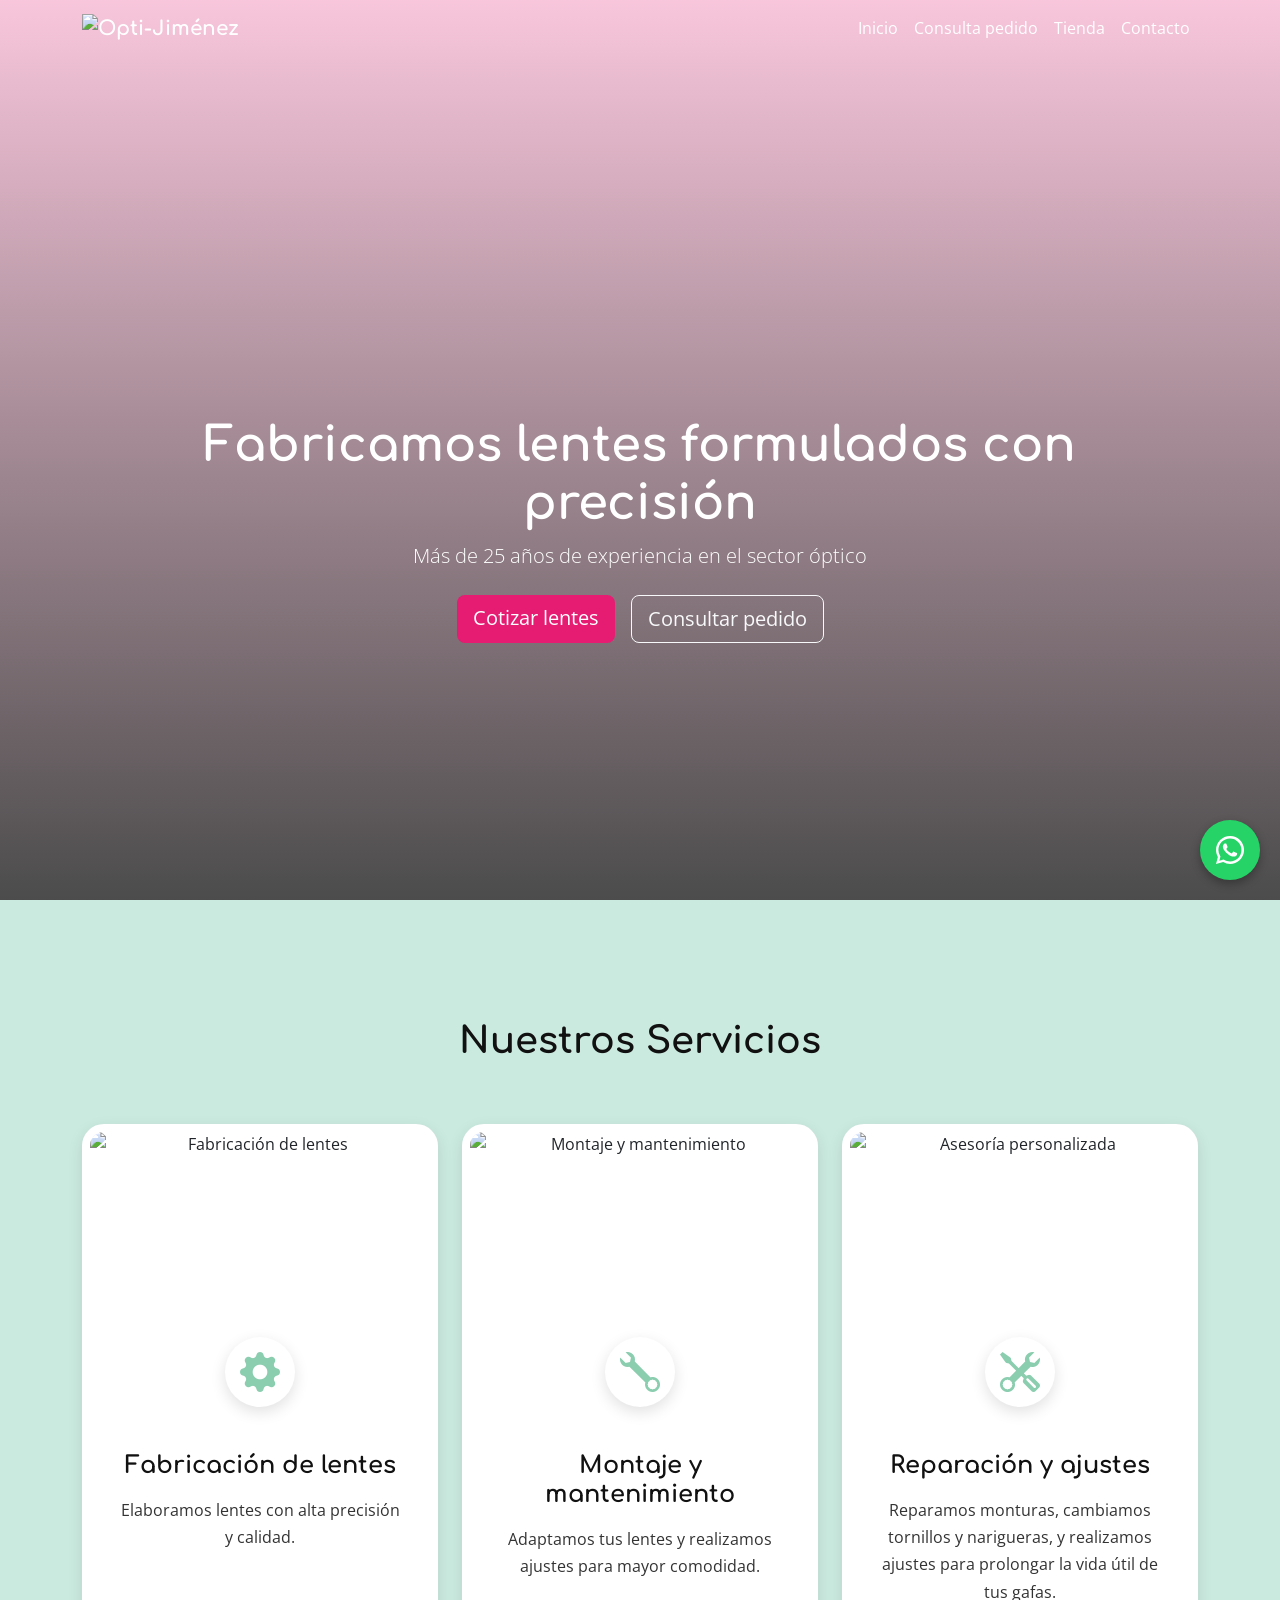
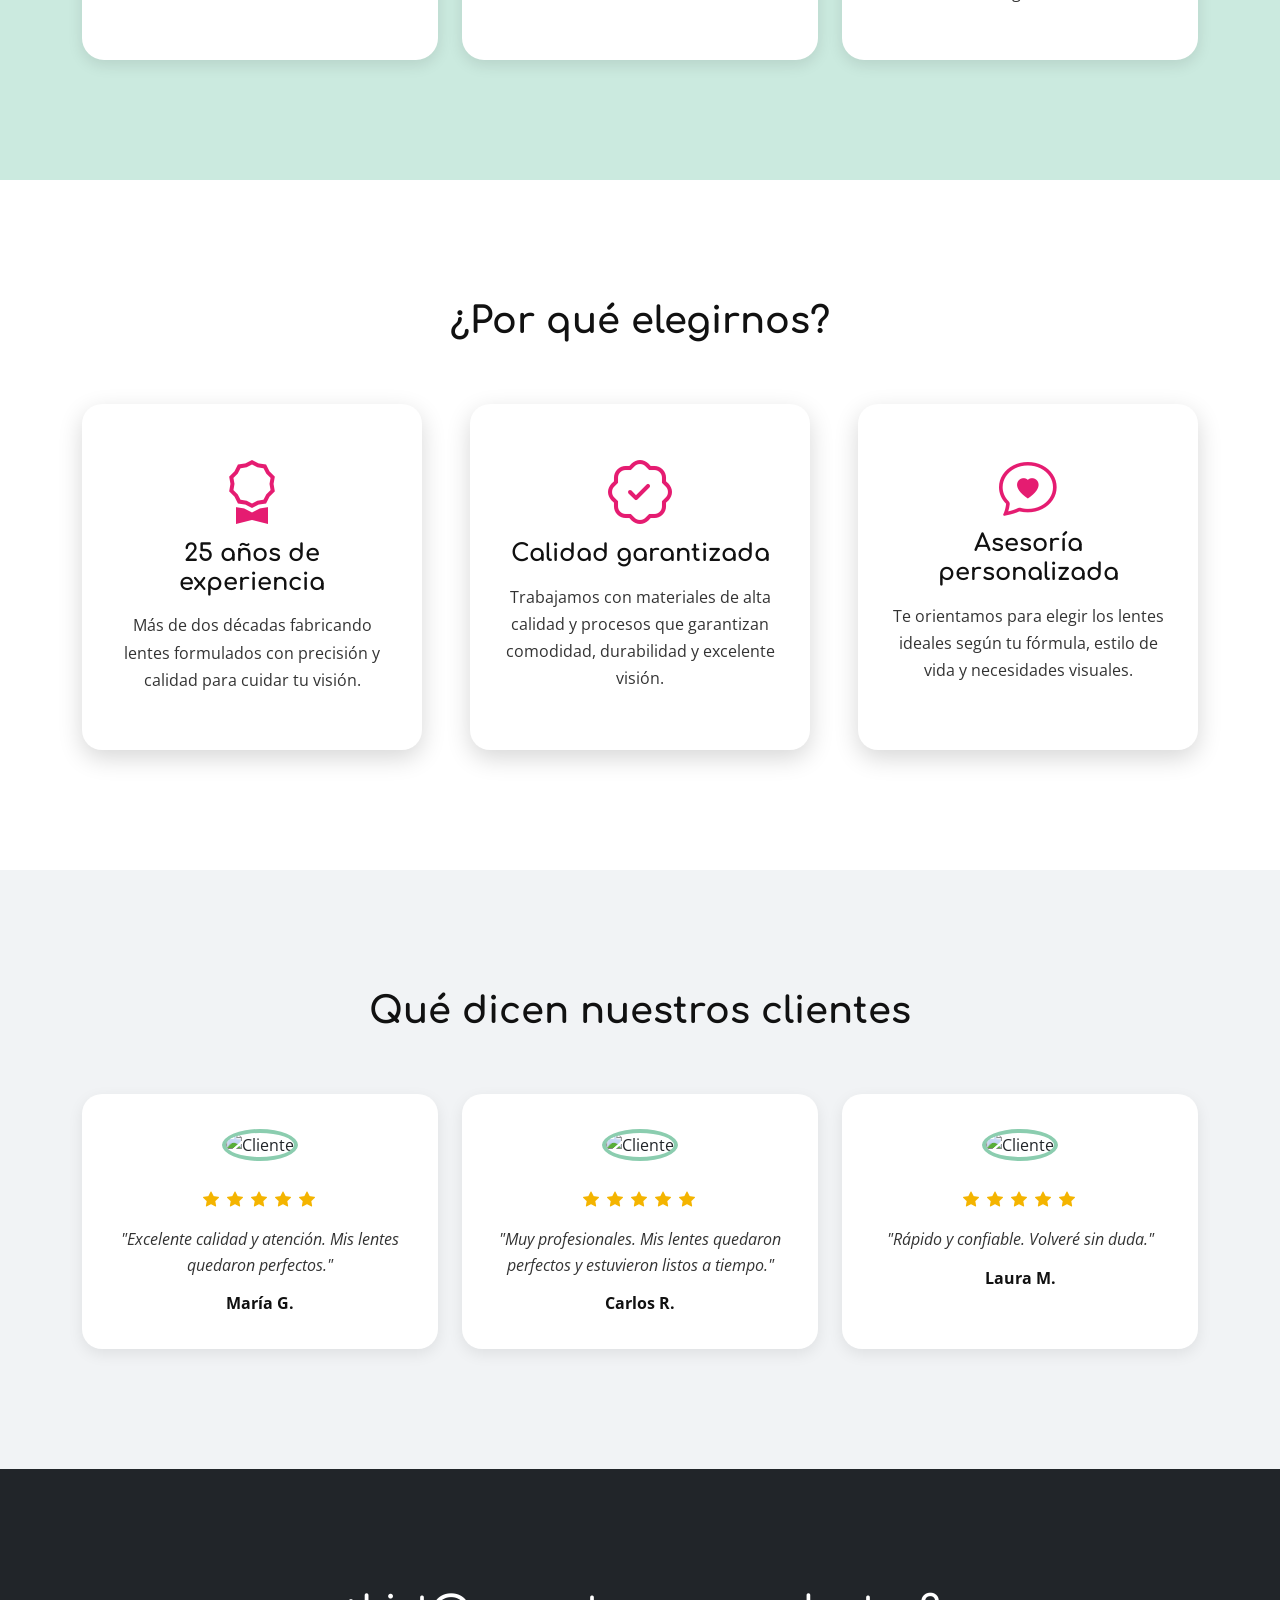
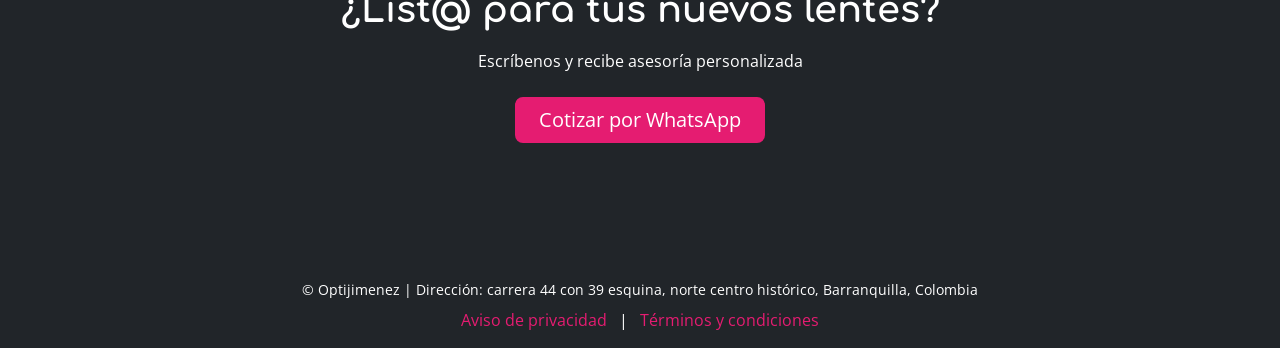
==== index.html @ 94d130b6 "Actualizar testimonios y estilos del sitio" ====
<!DOCTYPE html>
<html lang="es">
<head>
    <meta charset="UTF-8">
    <meta name="viewport" content="width=device-width, initial-scale=1.0">
    <title>Opti-Jimenez</title>

    <!-- FAVICON -->
    <link rel="icon" type="image/png" sizes="32x32" href="img/favicon.png">
    <link rel="icon" type="image/png" sizes="64x64" href="img/favicon.png">    

    <!-- BOOTSTRAP -->
    <link href="https://cdn.jsdelivr.net/npm/bootstrap@5.3.3/dist/css/bootstrap.min.css" rel="stylesheet">
    <!-- BOOTSTRAP ICONS-->
    <link rel="stylesheet" href="https://cdn.jsdelivr.net/npm/bootstrap-icons@1.11.3/font/bootstrap-icons.min.css">
    <!-- TIPOGRAFÍA -->
    <link href="https://fonts.googleapis.com/css2?family=Comfortaa:wght@400;600;700&family=Open+Sans:wght@300;400;600&display=swap" rel="stylesheet">

    <!-- CSS -->
    <link rel="stylesheet" href="./css/styles.css">
</head>
<body>

<!-- NAVBAR -->
<nav class="navbar navbar-expand-lg navbar-dark fixed-top navbar-custom">
    <div class="container">
        <a class="navbar-brand" href="index.html">
          <img src="img/logo.png" alt="Opti-Jiménez" class="logo-navbar">
        </a>

        <button class="navbar-toggler" type="button" data-bs-toggle="collapse" data-bs-target="#menu">
            <span class="navbar-toggler-icon"></span>
        </button>

        <div class="collapse navbar-collapse" id="menu">
            <ul class="navbar-nav ms-auto">
                <li class="nav-item"><a class="nav-link" href="index.html">Inicio</a></li>
                <li class="nav-item"><a class="nav-link" href="consulta.html">Consulta pedido</a></li>
                <li class="nav-item"><a class="nav-link" href="#">Tienda</a></li>
                <li class="nav-item"><a class="nav-link" href="#">Contacto</a></li>
            </ul>
        </div>
    </div>
</nav>


<!-- HERO -->
<header class="hero d-flex align-items-center text-center text-white">
    <div class="container contenido-hero">
        <h1 class="display-5 fw-bold">
            Fabricamos lentes formulados con precisión
        </h1>
        <p class="lead">
            Más de 25 años de experiencia en el sector óptico
        </p>
               
        <div class="d-flex justify-content-center gap-3 mt-4 flex-wrap">
            <a href="#" class="btn btn-primary btn-lg">Cotizar lentes</a>
            <a href="consulta.html" class="btn btn-outline-light btn-lg">Consultar pedido</a>
        </div>
    </div>
</header>

<!-- SERVICIOS -->
<section class="bg-soft section-lg">
  <div class="container text-center">

    <h2 class="section-title">Nuestros Servicios</h2>

    <div class="row g-4">

  <!-- SERVICIO 1 -->
  <div class="col-md-4">

    <div class="card servicio-card h-100">

      <img src="img/taller.png" class="card-img-top" alt="Fabricación de lentes">
      
      <div class="service-circle">
        <i class="bi bi-gear-fill"></i>
      </div>

      <div class="card-body">

        <h4>Fabricación de lentes</h4>

        <p>
          Elaboramos lentes con alta precisión y calidad.
        </p>

      </div>

    </div>

  </div>

  <!-- SERVICIO 2 -->
  <div class="col-md-4">

    <div class="card servicio-card h-100">

      <img src="img/montaje.png" class="card-img-top" alt="Montaje y mantenimiento">

      <div class="service-circle">
        <i class="bi bi-wrench icon-wrench"></i>
      </div>

      <div class="card-body">

        <h4>Montaje y mantenimiento</h4>

        <p>
          Adaptamos tus lentes y realizamos ajustes para mayor comodidad.
        </p>

      </div>

    </div>

  </div>

  <!-- SERVICIO 3 -->
  <div class="col-md-4">

    <div class="card servicio-card h-100">

      <img src="img/asesor.png" class="card-img-top" alt="Asesoría personalizada">

      <div class="service-circle">
        <i class="bi bi-tools icon-tools"></i>
      </div>

      <div class="card-body">

        <h4>Reparación y ajustes</h4>

        <p>
          Reparamos monturas, cambiamos tornillos y narigueras, y realizamos ajustes para prolongar la vida útil de tus gafas.
        </p>

      </div>

    </div>

  </div>

</div>

  </div>
</section>

<!-- ¿POR QUÉ ELEGIRNOS? -->
<section class="section-lg">
  <div class="container text-center">

    <h2 class="section-title">¿Por qué elegirnos?</h2>

    <div class="row g-5">

      <!-- EXPERIENCIA -->
      <div class="col-md-4">

        <div class="why-card">

          <i class="bi bi-award why-icon"></i>

          <h4>25 años de experiencia</h4>

          <p>
          Más de dos décadas fabricando lentes formulados con precisión y calidad para cuidar tu visión.
          </p>

        </div>

        
      </div>

      <!-- CALIDAD -->
      <div class="col-md-4">

        <div class="why-card">

         <i class="bi bi-patch-check why-icon"></i>

          <h4>Calidad garantizada</h4>

          <p>
            Trabajamos con materiales de alta calidad y procesos que garantizan comodidad, durabilidad y excelente visión.
          </p>

        </div>

      </div>

      <!-- ASESORIA PERSONALIZADA -->
      <div class="col-md-4">

        <div class="why-card">

          <i class="bi bi-chat-heart why-icon chat-heart-icon"></i>

          <h4>Asesoría personalizada</h4>

          <p>
            Te orientamos para elegir los lentes ideales según tu fórmula, estilo de vida y necesidades visuales.
          </p>

        </div>  

      </div>    

    </div>

  </div>
</section>

<!-- TESTIMONIOS -->
<section class="bg-testimonials section-lg">
  <div class="container text-center">

    <h2 class="section-title">Qué dicen nuestros clientes</h2>

    <div class="row g-4">

      <!-- TESTIMONIO 1 -->
      <div class="col-md-4">

          <div class="testimonial-card h-100">

            <img src="img/clientem1.png" class="rounded-circle mb-3" width="80" height="80" alt="Cliente">
            <div class="testimonial-stars mb-3">
                <i class="bi bi-star-fill"></i>
                <i class="bi bi-star-fill"></i>
                <i class="bi bi-star-fill"></i>
                <i class="bi bi-star-fill"></i>
                <i class="bi bi-star-fill"></i>
            </div>

            <p>"Excelente calidad y atención. Mis lentes quedaron perfectos."</p>

            <h6 class="mt-3 mb-0">María G.</h6>

          </div>  

      </div>

      <!-- TESTIMONIO 2 -->
      <div class="col-md-4">
        <div class="testimonial-card h-100">

          <img src="img/clienteh2.png" class="rounded-circle mb-3" width="80" height="80" alt="Cliente">
          <div class="testimonial-stars mb-3">
              <i class="bi bi-star-fill"></i>
              <i class="bi bi-star-fill"></i>
              <i class="bi bi-star-fill"></i>
              <i class="bi bi-star-fill"></i>
              <i class="bi bi-star-fill"></i>
          </div>

          <p>"Muy profesionales. Mis lentes quedaron perfectos y estuvieron listos a tiempo."</p>

          <h6 class="mt-3 mb-0">Carlos R.</h6>

        </div>
      </div>

    <!-- TESTIMONIO 3 -->
      <div class="col-md-4">
        <div class="testimonial-card h-100">

          <img src="img/clientem3.png" class="rounded-circle mb-3" width="80" height="80" alt="Cliente">
          <div class="testimonial-stars mb-3">
              <i class="bi bi-star-fill"></i>
              <i class="bi bi-star-fill"></i>
              <i class="bi bi-star-fill"></i>
              <i class="bi bi-star-fill"></i>
              <i class="bi bi-star-fill"></i>
          </div>

          <p>"Rápido y confiable. Volveré sin duda."</p>

          <h6 class="mt-3 mb-0">Laura M.</h6>

        </div>
      </div>

    </div>

  </div>
</section>

<!-- WHATSAPP -->
<a href="https://wa.me/573001234567" 
   class="whatsapp-float" 
   target="_blank">

   <svg xmlns="http://www.w3.org/2000/svg" 
        width="28" height="28" 
        fill="white" 
        viewBox="0 0 24 24">
     <path d="M20.52 3.48A11.8 11.8 0 0 0 12.03 0C5.39 0 .02 5.36.02 12c0 2.11.55 4.17 1.6 5.99L0 24l6.18-1.62A11.94 11.94 0 0 0 12.03 24c6.63 0 12-5.36 12-12 0-3.2-1.25-6.21-3.51-8.52zM12.03 21.8c-1.82 0-3.6-.49-5.15-1.41l-.37-.22-3.67.96.98-3.58-.24-.37a9.8 9.8 0 0 1-1.51-5.18c0-5.44 4.42-9.85 9.87-9.85 2.63 0 5.1 1.02 6.97 2.9a9.8 9.8 0 0 1 2.9 6.96c0 5.44-4.42 9.85-9.78 9.85zm5.4-7.38c-.3-.15-1.77-.87-2.04-.97-.27-.1-.47-.15-.67.15s-.77.97-.94 1.17c-.17.2-.35.22-.65.07-.3-.15-1.27-.47-2.42-1.5-.9-.8-1.5-1.78-1.68-2.08-.17-.3-.02-.46.13-.61.13-.13.3-.35.45-.52.15-.17.2-.3.3-.5.1-.2.05-.37-.02-.52-.07-.15-.67-1.62-.92-2.22-.24-.58-.49-.5-.67-.5h-.57c-.2 0-.52.07-.8.37s-1.05 1.02-1.05 2.48 1.08 2.87 1.23 3.07c.15.2 2.12 3.24 5.14 4.54.72.31 1.28.5 1.72.64.72.23 1.38.2 1.9.12.58-.09 1.77-.72 2.02-1.42.25-.7.25-1.3.17-1.42-.08-.12-.27-.2-.57-.35z"/>
   </svg>

</a>

<!-- CONTACTO -->
<section class="text-center bg-dark text-white section-lg">
  <div class="container">

    <h2 class="mb-3 contacto-title text-white">¿List@ para tus nuevos lentes?</h2>

    <p class="mb-4">
      Escríbenos y recibe asesoría personalizada
    </p>

    <a href="https://wa.me/573001234567" target="_blank" class="btn btn-primary btn-lg px-4">
      Cotizar por WhatsApp
    </a>

  </div>
</section>

<!-- FOOTER -->
<footer class="bg-dark text-center py-3">
  <div class="container">

    <p class="small footer-text mb-2">
      © Optijimenez | Dirección: carrera 44 con 39 esquina, norte centro histórico, Barranquilla, Colombia
    </p>

    <p class="mb-0">
      <a href="#" class="footer-link text-decoration-none">Aviso de privacidad</a>
      <span class="mx-2 footer-text">|</span>
      <a href="#" class="footer-link text-decoration-none">Términos y condiciones</a>
    </p>

  </div>
</footer>

<!-- BOOTSTRAP JS -->
<script src="https://cdn.jsdelivr.net/npm/bootstrap@5.3.3/dist/js/bootstrap.bundle.min.js"></script>

<!-- ENLACE JS -->
<script src="script.js"></script>
</body>
</html>
---- css/styles.css ----
/* COLORES DE MARCA */
:root {
  --color-negro: #000000;
  --color-blanco: #ffffff;
  --color-acento: #e51c71;

  --color-secundario: #8bcdaf;
  --color-secundario-soft: #cbeadf;

  --color-texto: #111111;
  --color-texto-secundario: #333333;
}

.btn-primary {
  background-color: var(--color-acento);
  border: none;
}

.btn-primary:hover {
  background-color: #c2185b;
}

/* TIPOGRAFÍA */
body {
  font-family: 'Open Sans', sans-serif;
}

h1, h2, h3, h4, .navbar-brand {
  font-family: 'Comfortaa', sans-serif;
  font-weight: 800;
}

/* TÍTULOS DE SECCIONES */
.section-title {
  font-size: 2.3rem;
  font-weight: 700;
  margin-bottom: 60px;

  color: var(--color-texto);
}

.contacto-title {
  font-size: 2.3rem;
  font-weight: 700;
  color: var(--color-blanco);
}

/* LOGO */
.logo-navbar {
  height: 55px;
  width: auto;
}

@media (max-width: 768px) {
  .logo-navbar {
    height: 35px;
  }
}

/* NAVBAR */ 
.navbar-custom {
  background: transparent;
  transition: 0.3s;
}

/* NAVBAR (CUANDO HACE SCROLL)*/ 
.navbar-custom.scrolled {
  background-color: var(--color-negro);
}

/* LINKS DEL SITIO */
a {
  color: var(--color-acento);
}

a:hover {
  color: var(--color-secundario);
}

/* LINKS DEL NAVBAR */
.navbar-dark .navbar-nav .nav-link {
  color: var(--color-blanco);
}

/* HOVER NAVBAR */
.navbar-dark .navbar-nav .nav-link:hover {
  color: var(--color-secundario);
}

/* ICONO HAMBURGUESA */
.navbar-toggler {
  padding: 4px 8px;
  border: 1px solid var(--color-blanco);
  border-radius: 8px;
  box-shadow: none;
  background-color: rgba(0,0,0,0.1);
}

/* HACE EL ICONO HAMBURGUÉS COMPLETAMENTE BLANCO */
.navbar-toggler-icon {
  width: 24px;
  height: 24px;

  background-size: 24px;
  background-image: url("data:image/svg+xml,%3csvg xmlns='http://www.w3.org/2000/svg' viewBox='0 0 30 30'%3e%3cpath stroke='rgba%28255,255,255,1%29' stroke-linecap='round' stroke-miterlimit='10' stroke-width='2' d='M4 7h22M4 15h22M4 23h22'/%3e%3c/svg%3e");
}

/* HERO */
.hero {
  min-height: 100vh;
  display: flex;
  align-items: center;

  background-image: 
    linear-gradient(rgba(229, 28, 113, 0.25), rgba(0, 0, 0, 0.7)),
    url("../img/Futura.png");

  background-size: cover;
  background-position: center;
  background-repeat: no-repeat;
}

.contenido-hero {
  transform: translateY(80px);
}

/* BOTÓN WHATSAPP */
.whatsapp-float {
  position: fixed;
  bottom: 20px;
  right: 20px;
  width: 60px;
  height: 60px;

  background-color: #25d366;
  border-radius: 50%;
  display: flex;
  align-items: center;
  justify-content: center;
  text-decoration: none;
  box-shadow: 0 4px 10px rgba(0,0,0,0.3);
  z-index: 9999;
}

/* ICONO WHATSAPP */
.whatsapp-float svg {
  width: 28px;
  height: 28px;
}

/* HOVER WHATSAPP */
.whatsapp-float:hover {
  transform: scale(1.1);
}

/* WHATSAPP MÓVIL (MUY IMPORTANTE) */
@media (max-width: 768px) {
  .whatsapp-float {
    bottom: 395px;
    right: 15px;
    width: 50px;
    height: 50px;
  }

  .whatsapp-float svg {
    width: 24px;
    height: 24px;
  }
}

/* TARJETAS SERVICIOS */
.servicio-card {
  background-color: var(--color-blanco);
  border: 8px solid rgba(255,255,255,1);
  border-radius: 22px;
  overflow: hidden;
  transition: 0.35s;
  box-shadow: 0 5px 15px rgba(0,0,0,.10);
}

/* HOVER TARJETAS */
.servicio-card:hover {
  transform: translateY(-8px);
  box-shadow: 0 10px 22px rgba(0,0,0,.12);
}

/* IMAGEN TARJETAS */
.servicio-card img {
  height: 240px;
  width: 100%;
  object-fit: cover;
  border-bottom: 8px solid var(--color-blanco);
}

/* CÍRCULO ICONO SERVICIOS */
.service-circle {
  width: 70px;
  height: 70px;
  background-color: var(--color-blanco);
  border-radius: 50%;
  display: flex;
  align-items: center;
  justify-content: center;
  margin: -35px auto 15px;
  position: relative;
  z-index: 2;
  box-shadow: 0 5px 15px rgba(0,0,0,0.12);
}

/* ICONOS DE SERVICIOS */
.service-circle i {
  font-size: 2.5rem;
  color: var(--color-secundario);
}

/* AJUSTE ICONO FABRICACIÓN */
.icon-gear {
  font-size: 2.6rem;
}

/* AJUSTE ICONO MONTAJE */
.icon-wrench {
  font-size: 2.3rem;
}

/* AJUSTE ICONO REPARACIÓN */
.icon-tools {
  font-size: 2.2rem;
}

/* CONTENIDO TARJETAS DE SERVICIO*/
.servicio-card .card-body {
  background-color: var(--color-blanco);
  padding: 30px 25px;
}

/* TÍTULOS TARJETAS */
.servicio-card h4 {
  color: var(--color-texto);
  margin-bottom: 16px;
  font-weight: 700;
}

/* TEXTO TARJETAS */
.servicio-card p {
  color: var(--color-texto-secundario);
  line-height: 1.7;
}

/* ¿POR QUÉ ELEGIRNOS? */

.why-icon {
    font-size: 4rem;
    color: var(--color-acento);
    margin-bottom: 25px;
}

.why-icon + h4 {
    font-weight: 700;
    margin-bottom: 15px;
    color: var(--color-texto);
}

.patch-check-icon {
    font-size: 3.7rem;
}

.why-icon + h4 + p {
    color: var(--color-texto-secundario);
    line-height: 1.7;
}

.chat-heart-icon{
    font-size:3.6rem;
}

/* TARJETAS ¿POR QUÉ ELEGIRNOS? */
.why-card {
    background-color: var(--color-blanco);
    border-radius: 20px;
    padding: 40px 30px;
    height: 100%;

    box-shadow: 0 8px 25px rgba(0,0,0,.16);
    transition: 0.3s;
}

.why-card:hover {
    transform: translateY(-6px);
    box-shadow: 0 14px 35px rgba(0,0,0,.22);
}

/* TESTIMONIOS */
.testimonial-card {
  background-color: var(--color-blanco);
  padding: 35px 25px;
  border-radius: 20px;
  box-shadow: 0 5px 15px rgba(0,0,0,0.08);
  transition: 0.3s;
}

.testimonial-card:hover {
  transform: translateY(-6px);
  box-shadow: 0 10px 25px rgba(0,0,0,0.12);
}

.testimonial-card img {
  object-fit: cover;
  border: 4px solid var(--color-secundario);
}

/* ESTRELLAS TESTIMONIOS */
.testimonial-stars {
  color: #f4b400;
  font-size: 1rem;
  letter-spacing: 2px;
  margin-top: 10px;
  margin-bottom: 20px;
}

.testimonial-card p {
  color: var(--color-texto-secundario);
  font-style: italic;
  line-height: 1.6;
}

.testimonial-card h6 {
  color: var(--color-texto);
  font-weight: 700;
}

/* ESTRUCTURA y FONDO DEL FOOTER */
footer {
  background-color: var(--color-negro);
}

/* SECCIÓN ALTERNATIVA (PARA VARIAR DISEÑO) */
.bg-soft {
    background-color: var(--color-secundario-soft);
}

/* FONDO TESTIMONIOS */
.bg-testimonials {
  background-color: #f1f3f5;
}

/* CONTENIDO, TEXTOS Y LINKS DEL FOOTER */
.footer-text {
  color: var(--color-blanco);
}

.footer-link {
  color: var(--color-acento);
  transition: 0.3s;
}

.footer-link:hover {
  color: var(--color-blanco);
}

/* ESPACIADO GENERAL DE LAS SECCIONES */
section {
  padding-top: 90px !important;
  padding-bottom: 90px !important;
}

.hero {
  padding-top: 0 !important;
  padding-bottom: 0 !important;
}

/* SECCIONES GRANDES */
.section-lg {
  padding-top: 120px !important;
  padding-bottom: 120px !important;
}
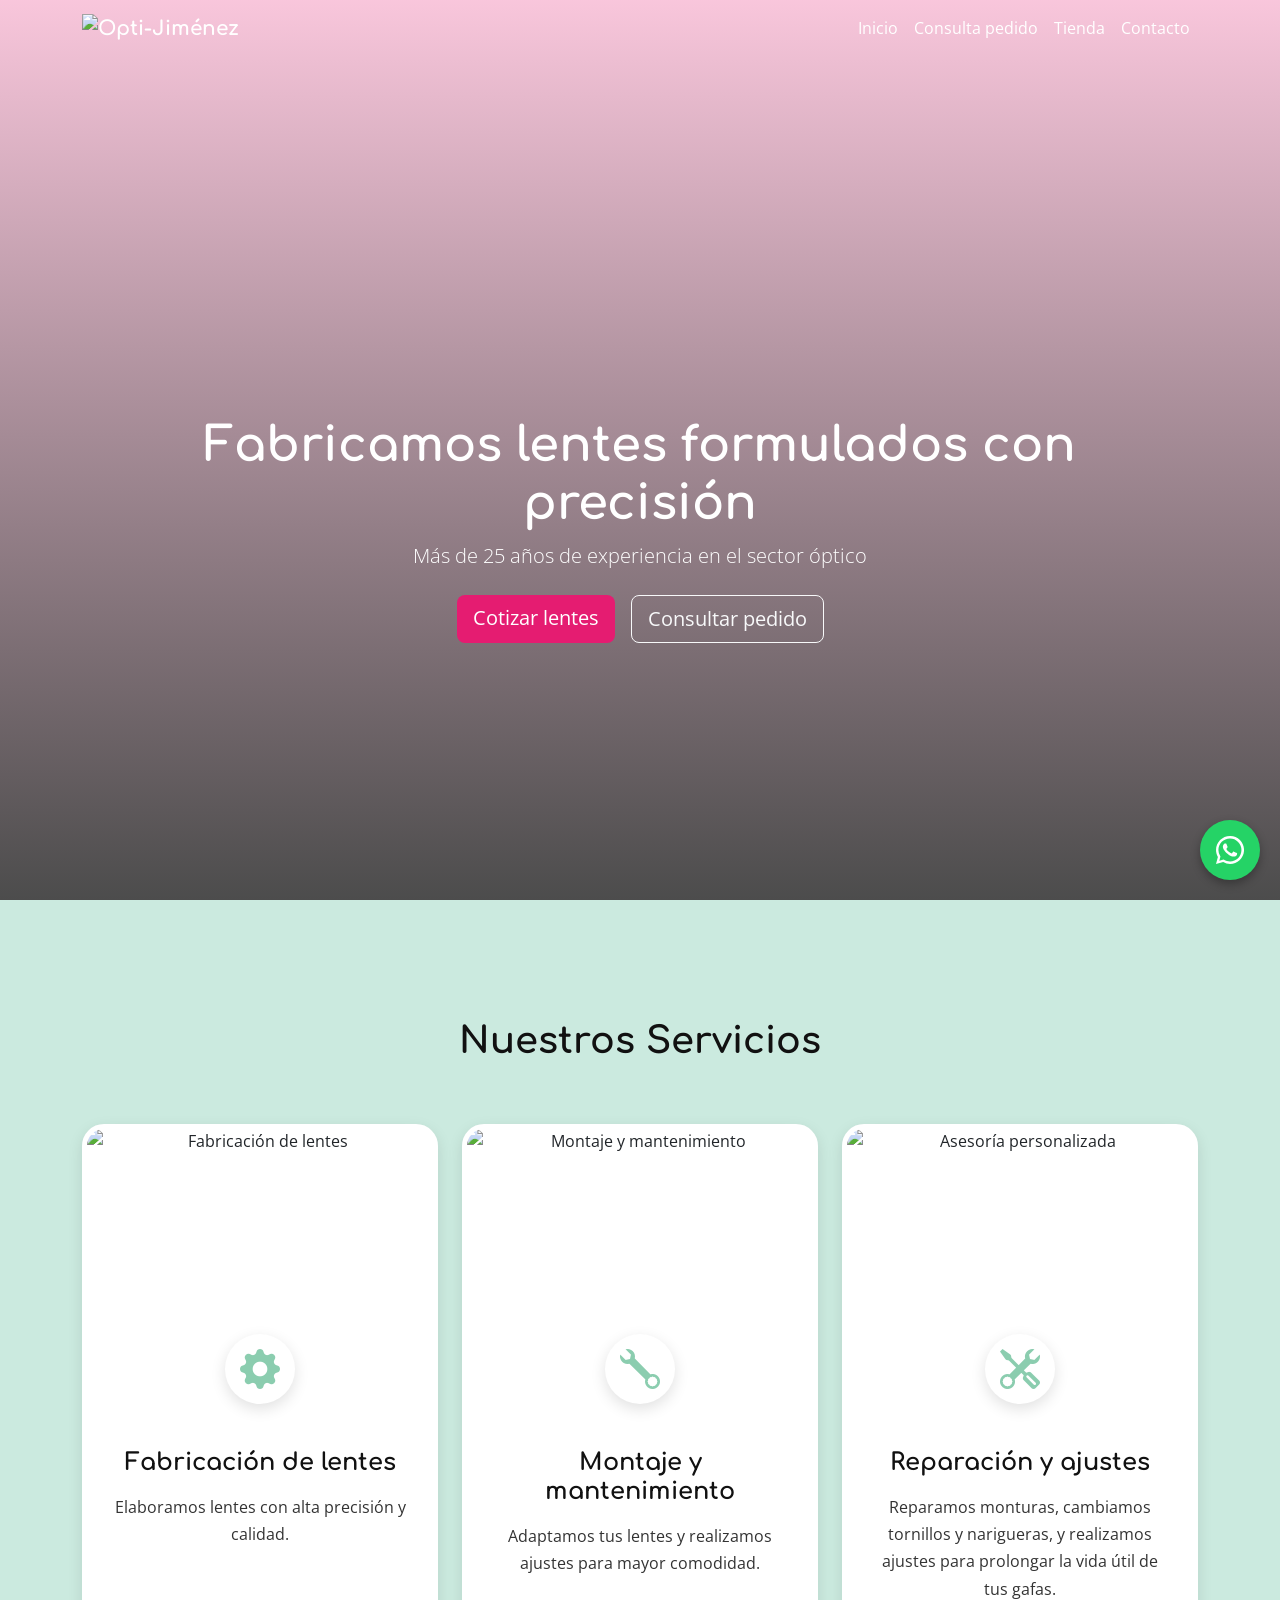
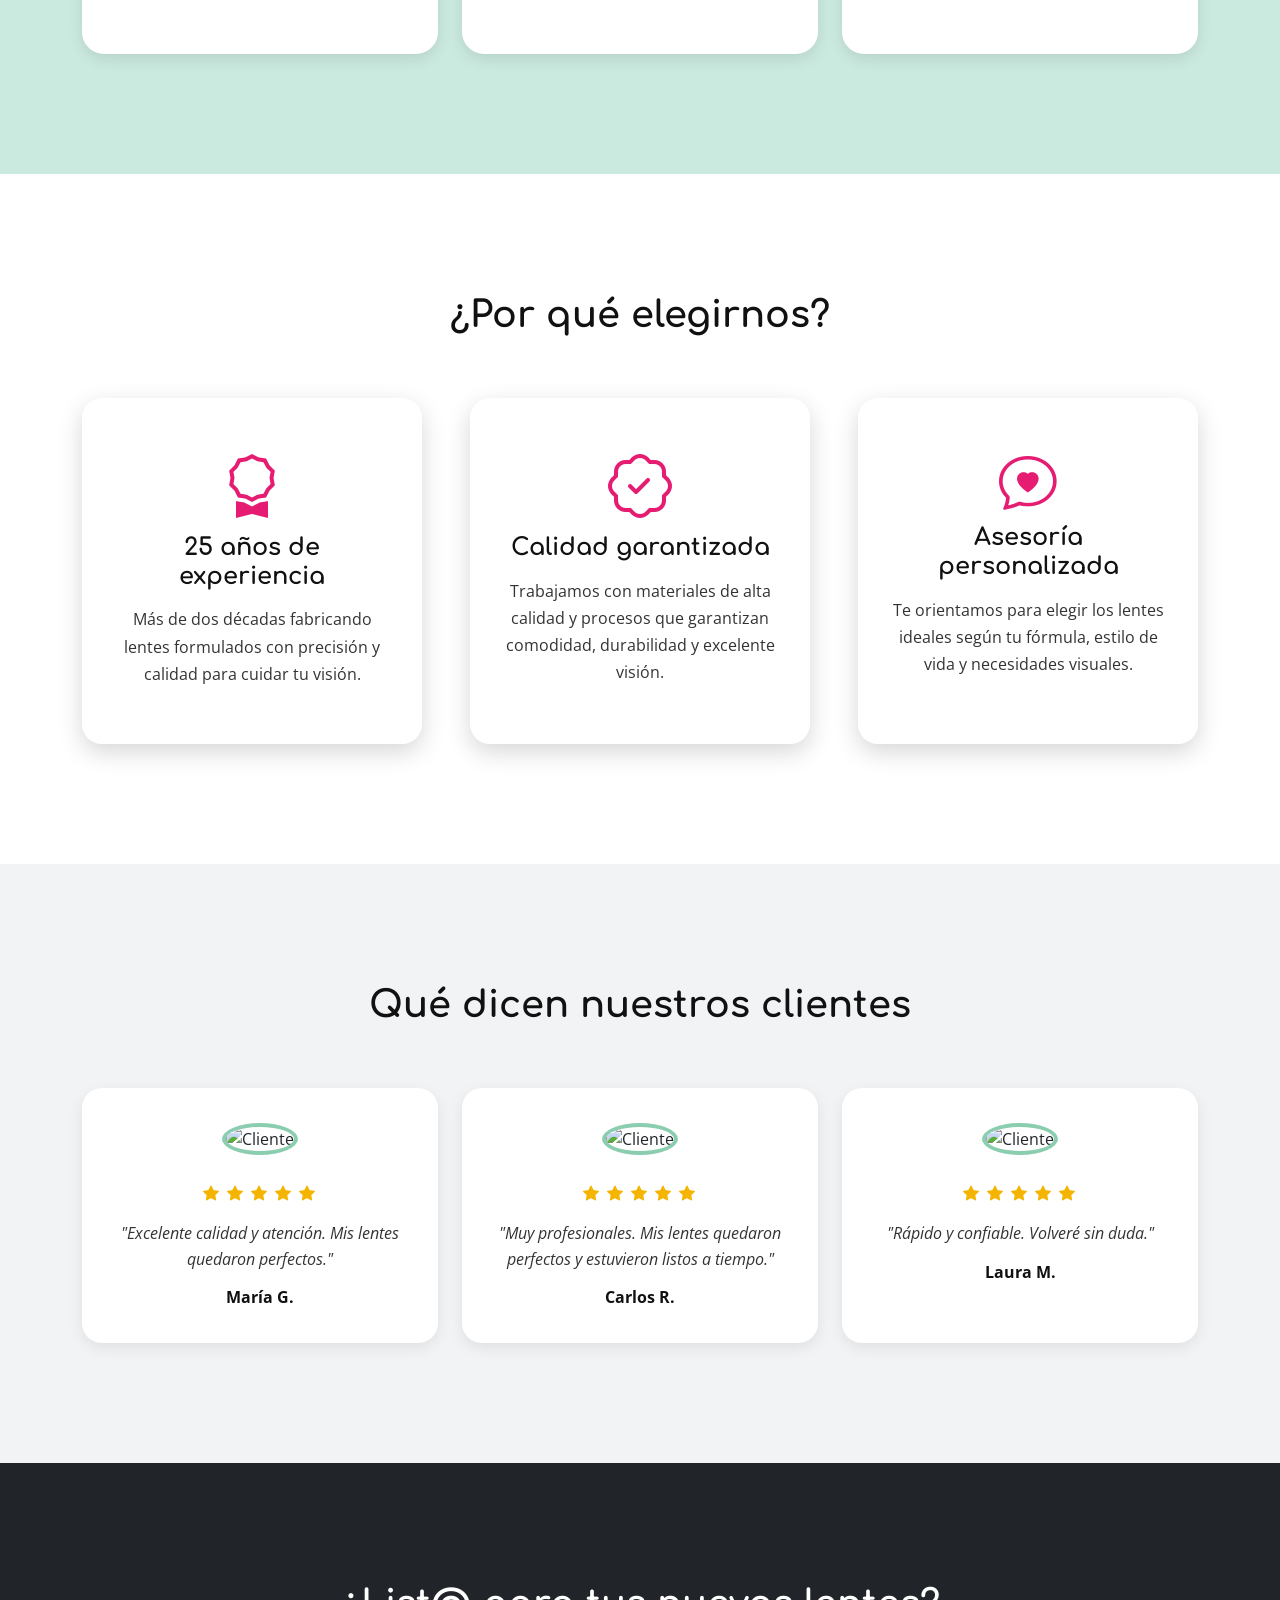
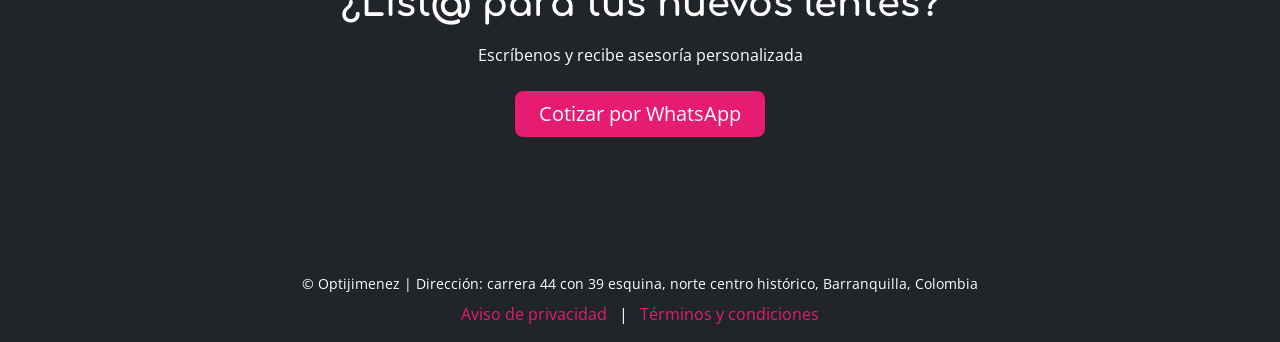
==== commit a49b49ea: "Actualiza sitio web y agrega página de consulta" ====
--- a/index.html
+++ b/index.html
@@ -72,7 +72,7 @@
   <!-- SERVICIO 1 -->
   <div class="col-md-4">
 
-    <div class="card servicio-card h-100">
+    <div class="card servicio-card h-100 fade-in">
 
       <img src="img/taller.png" class="card-img-top" alt="Fabricación de lentes">
       
@@ -97,7 +97,7 @@
   <!-- SERVICIO 2 -->
   <div class="col-md-4">
 
-    <div class="card servicio-card h-100">
+    <div class="card servicio-card h-100 fade-in delay-1">
 
       <img src="img/montaje.png" class="card-img-top" alt="Montaje y mantenimiento">
 
@@ -122,7 +122,7 @@
   <!-- SERVICIO 3 -->
   <div class="col-md-4">
 
-    <div class="card servicio-card h-100">
+    <div class="card servicio-card h-100 fade-in delay-2">
 
       <img src="img/asesor.png" class="card-img-top" alt="Asesoría personalizada">
 
@@ -160,7 +160,7 @@
       <!-- EXPERIENCIA -->
       <div class="col-md-4">
 
-        <div class="why-card">
+        <div class="why-card fade-in">
 
           <i class="bi bi-award why-icon"></i>
 
@@ -178,7 +178,7 @@
       <!-- CALIDAD -->
       <div class="col-md-4">
 
-        <div class="why-card">
+        <div class="why-card fade-in delay-1">
 
          <i class="bi bi-patch-check why-icon"></i>
 
@@ -195,7 +195,7 @@
       <!-- ASESORIA PERSONALIZADA -->
       <div class="col-md-4">
 
-        <div class="why-card">
+        <div class="why-card fade-in delay-2">
 
           <i class="bi bi-chat-heart why-icon chat-heart-icon"></i>
 
@@ -225,7 +225,7 @@
       <!-- TESTIMONIO 1 -->
       <div class="col-md-4">
 
-          <div class="testimonial-card h-100">
+          <div class="testimonial-card h-100 fade-in">
 
             <img src="img/clientem1.png" class="rounded-circle mb-3" width="80" height="80" alt="Cliente">
             <div class="testimonial-stars mb-3">
@@ -246,7 +246,7 @@
 
       <!-- TESTIMONIO 2 -->
       <div class="col-md-4">
-        <div class="testimonial-card h-100">
+        <div class="testimonial-card h-100 fade-in delay-1">
 
           <img src="img/clienteh2.png" class="rounded-circle mb-3" width="80" height="80" alt="Cliente">
           <div class="testimonial-stars mb-3">
@@ -266,7 +266,7 @@
 
     <!-- TESTIMONIO 3 -->
       <div class="col-md-4">
-        <div class="testimonial-card h-100">
+        <div class="testimonial-card h-100 fade-in delay-2">
 
           <img src="img/clientem3.png" class="rounded-circle mb-3" width="80" height="80" alt="Cliente">
           <div class="testimonial-stars mb-3">
@@ -290,7 +290,7 @@
 </section>
 
 <!-- WHATSAPP -->
-<a href="https://wa.me/573001234567" 
+<a href="https://wa.me/+573182627710" 
    class="whatsapp-float" 
    target="_blank">
 
@@ -313,7 +313,7 @@
       Escríbenos y recibe asesoría personalizada
     </p>
 
-    <a href="https://wa.me/573001234567" target="_blank" class="btn btn-primary btn-lg px-4">
+    <a href="https://wa.me/3182627710" target="_blank" class="btn btn-primary btn-lg px-4">
       Cotizar por WhatsApp
     </a>
 
--- a/css/styles.css
+++ b/css/styles.css
@@ -153,10 +153,10 @@
   transform: scale(1.1);
 }
 
-/* WHATSAPP MÓVIL (MUY IMPORTANTE) */
+/* WHATSAPP MÓVIL */
 @media (max-width: 768px) {
   .whatsapp-float {
-    bottom: 395px;
+    bottom: 200px;
     right: 15px;
     width: 50px;
     height: 50px;
@@ -171,7 +171,7 @@
 /* TARJETAS SERVICIOS */
 .servicio-card {
   background-color: var(--color-blanco);
-  border: 8px solid rgba(255,255,255,1);
+  border: 5px solid rgba(255,255,255,1);
   border-radius: 22px;
   overflow: hidden;
   transition: 0.35s;
@@ -329,6 +329,31 @@
   font-weight: 700;
 }
 
+/* ANIMACIÓN DE APARICIÓN DE LAS TARJETAS TESTIMONIOS */
+.fade-in {
+  opacity: 0;
+  transform: translateY(30px);
+  transition: opacity 1s ease, transform 1s ease;
+}
+
+.fade-in.visible {
+  opacity: 1;
+  transform: translateY(0);
+}
+
+/* EFECTO ESCALONADO DE LAS TARJETAS TESTIMONIOS */
+.fade-in:nth-child(1) {
+  transition-delay: 0s;
+}
+
+.fade-in:nth-child(2) {
+  transition-delay: 0.15s;
+}
+
+.fade-in:nth-child(3) {
+  transition-delay: 0.30s;
+}
+
 /* ESTRUCTURA y FONDO DEL FOOTER */
 footer {
   background-color: var(--color-negro);
@@ -373,4 +398,62 @@
 .section-lg {
   padding-top: 120px !important;
   padding-bottom: 120px !important;
-}+}
+
+
+/* ENCABEZADO CONSULTA DE PEDIDO */
+.consulta-header {
+  min-height: 45vh;
+  background-image:
+    linear-gradient(rgba(229, 28, 113, 0.25), rgba(0, 0, 0, 0.7)),
+    url("../img/Futura.png");
+  background-size: cover;
+  background-position: center;
+  background-repeat: no-repeat;
+}
+
+/* SECCIÓN CONSULTA */
+.consulta-section {
+  background-color: var(--color-secundario-soft);
+}
+
+/* TARJETA DE CONSULTA */
+.consulta-card {
+  background-color: var(--color-blanco);
+  padding: 45px 40px;
+  border-radius: 22px;
+  box-shadow: 0 8px 25px rgba(0,0,0,.16);
+}
+
+/* ICONO CONSULTA */
+.consulta-icon {
+  font-size: 3.5rem;
+  color: var(--color-acento);
+  margin-bottom: 15px;
+}
+
+/* TÍTULO DE LA TARJETA */
+.consulta-card h2 {
+  color: var(--color-texto);
+  font-weight: 700;
+  margin-bottom: 15px;
+}
+
+/* TEXTO */
+.consulta-card p {
+  color: var(--color-texto-secundario);
+  line-height: 1.6;
+}
+
+/* CAMPO DE PEDIDO */
+.consulta-card .form-control {
+  padding: 12px 15px;
+  border-radius: 10px;
+}
+
+/* CAMPO AL HACER CLIC */
+.consulta-card .form-control:focus {
+  border-color: var(--color-acento);
+  box-shadow: 0 0 0 0.2rem rgba(229, 28, 113, 0.15);
+}
+
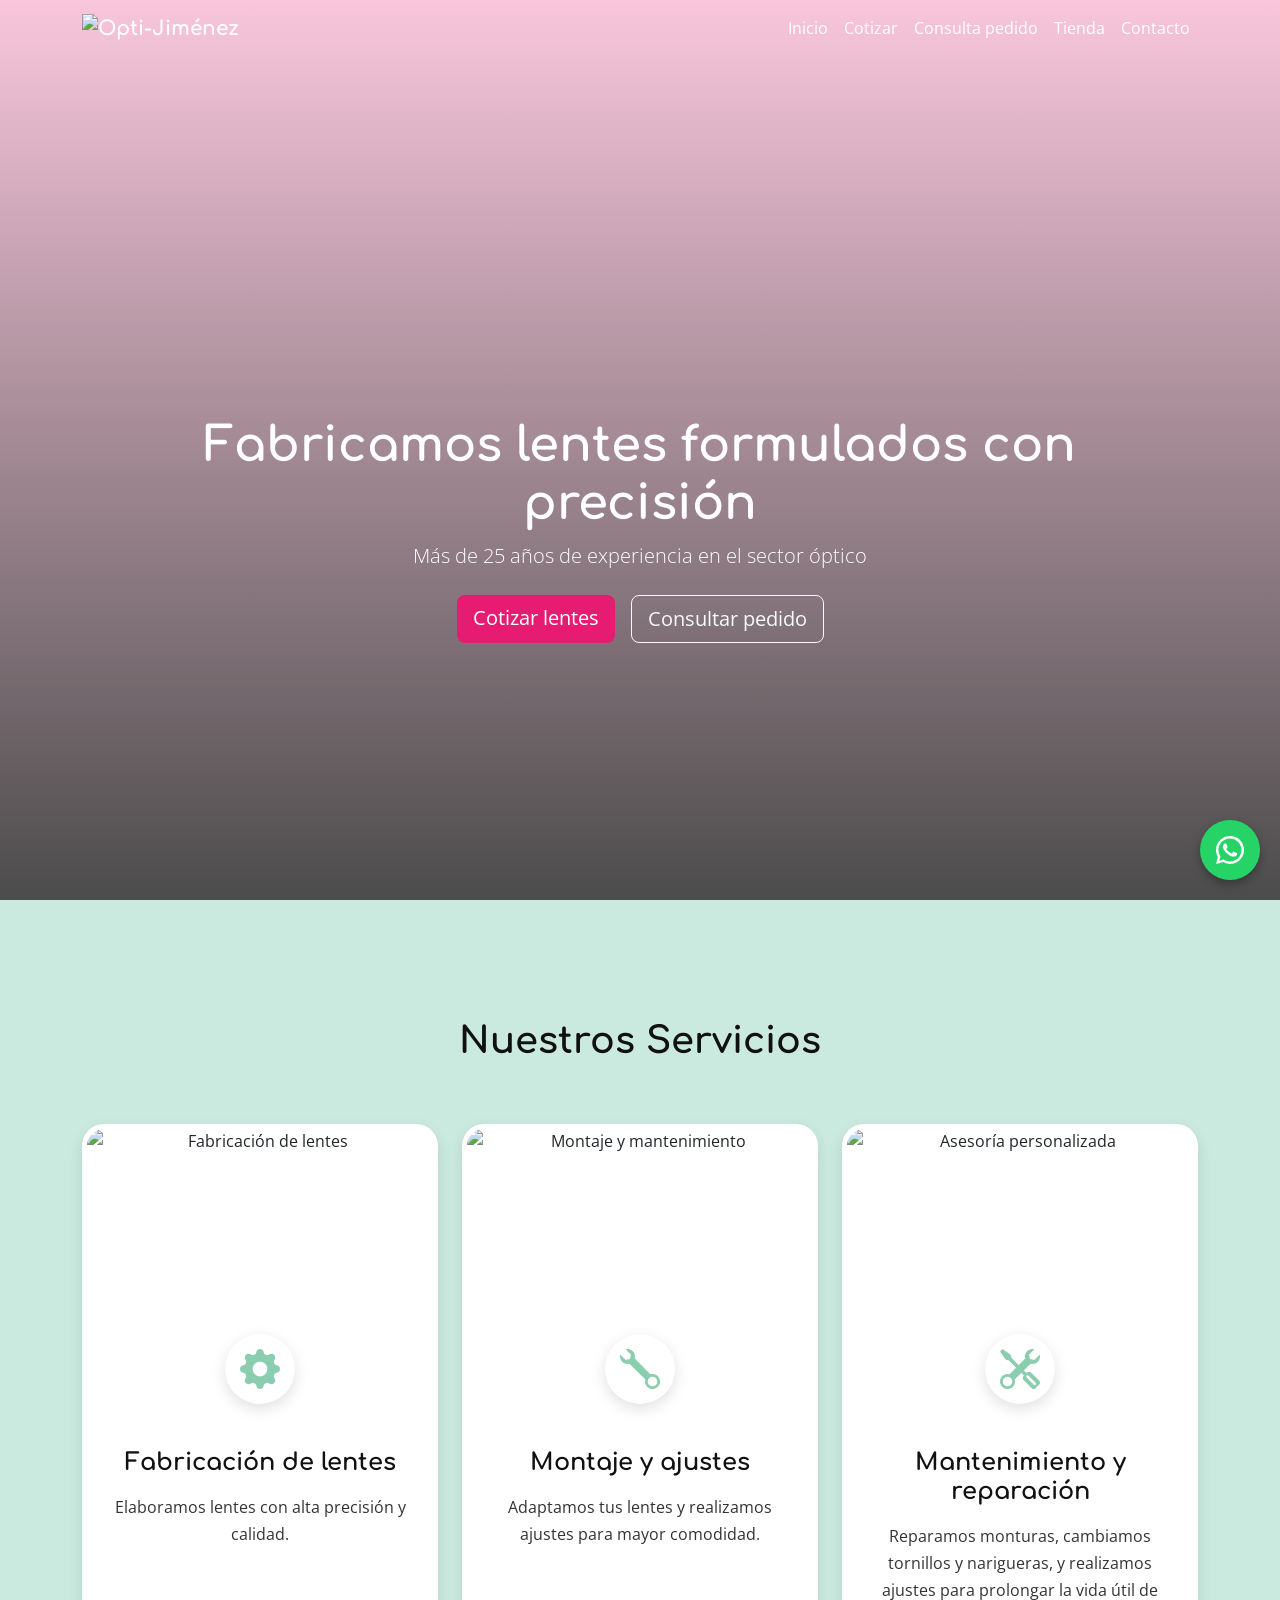
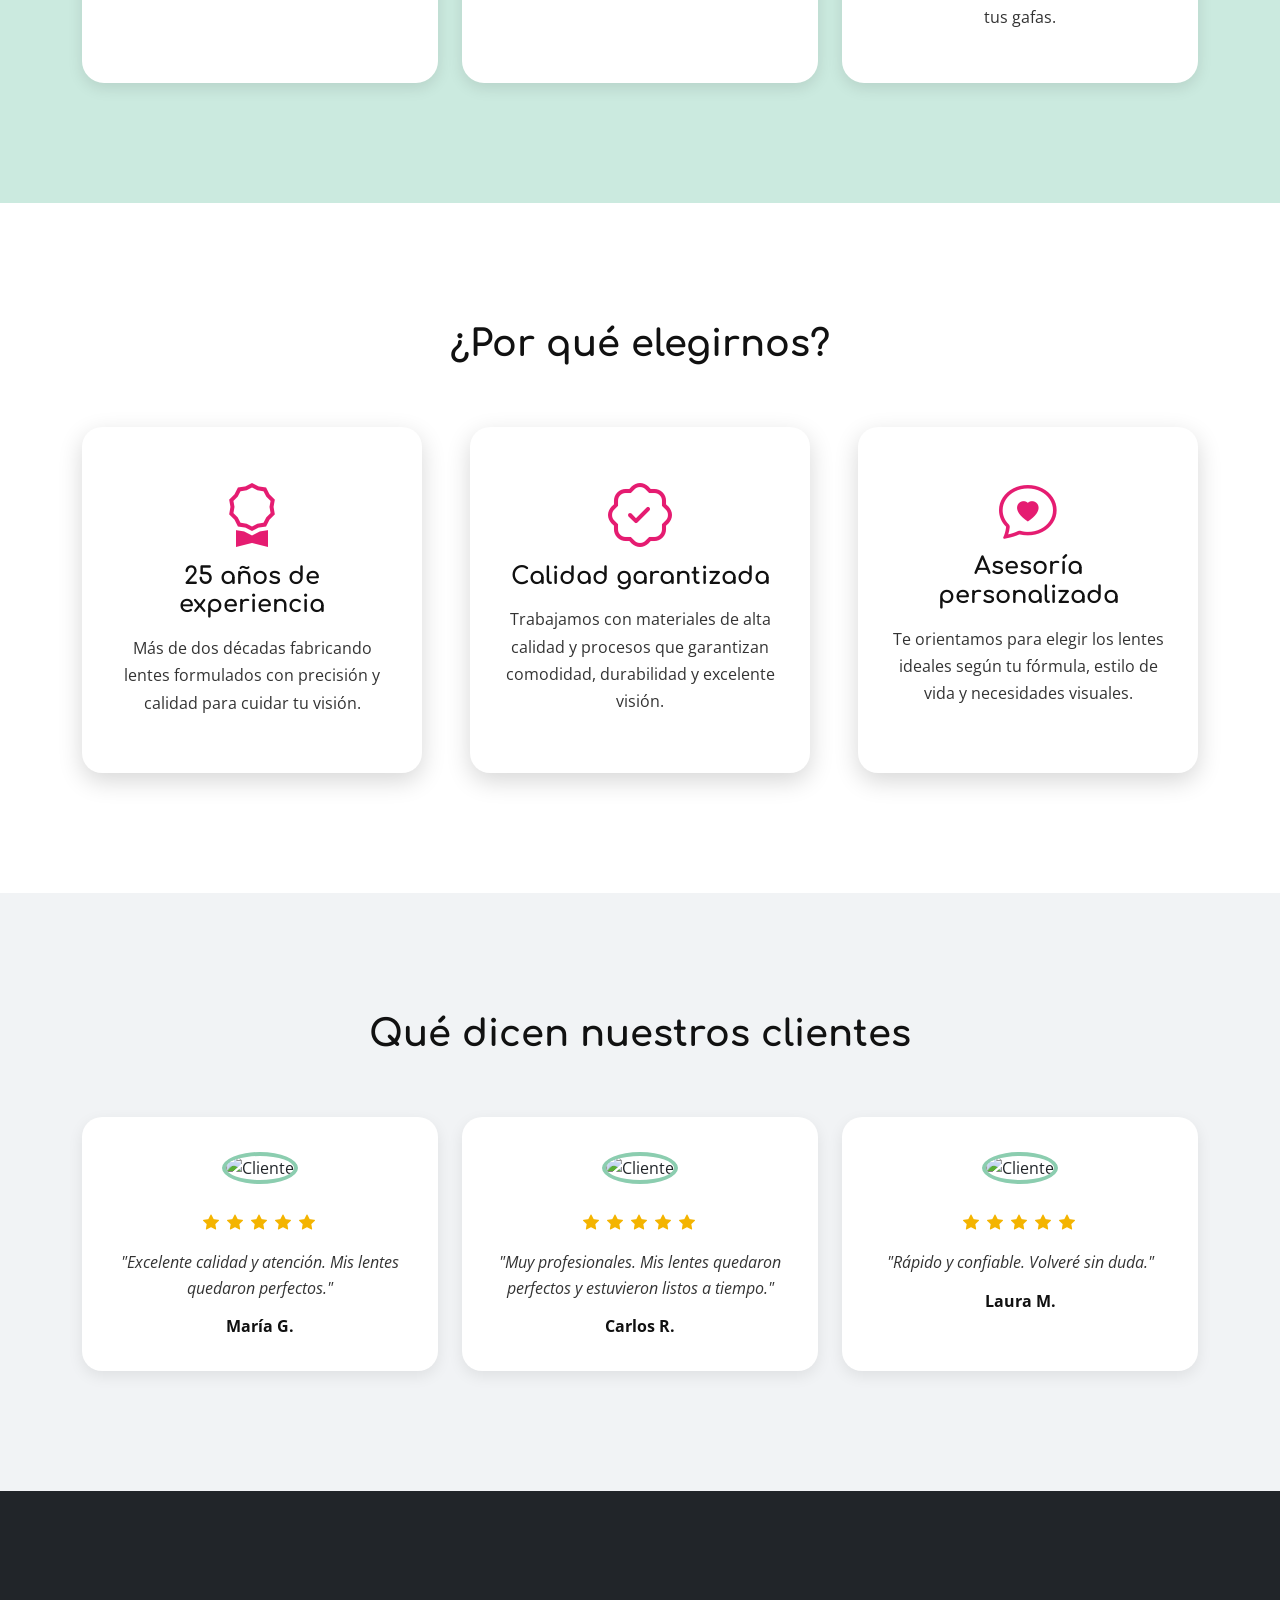
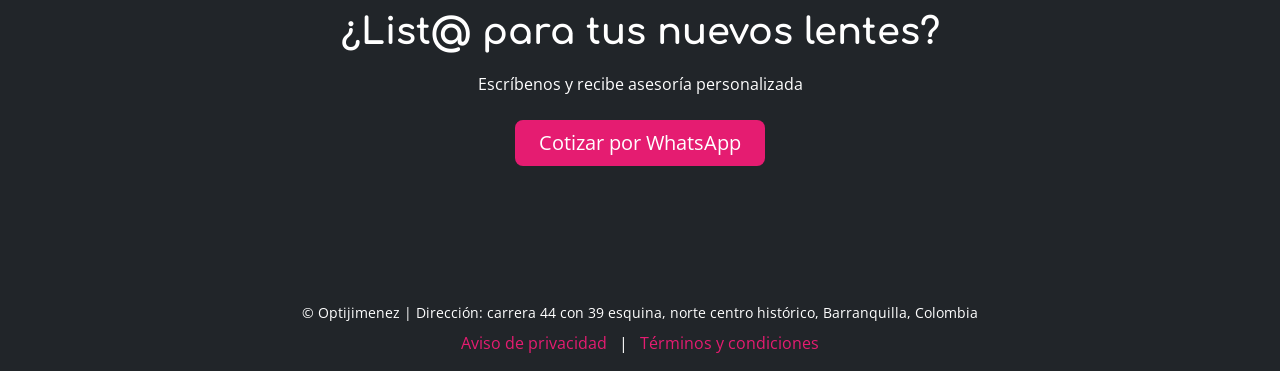
==== commit 448d1744: "Creación de la página de cotizar y mejoras en el menú y la página de contacto" ====
--- a/index.html
+++ b/index.html
@@ -22,27 +22,58 @@
 <body>
 
 <!-- NAVBAR -->
+    <!-- NAVBAR -->
 <nav class="navbar navbar-expand-lg navbar-dark fixed-top navbar-custom">
     <div class="container">
         <a class="navbar-brand" href="index.html">
-          <img src="img/logo.png" alt="Opti-Jiménez" class="logo-navbar">
+            <img src="img/logo.png" alt="Opti-Jiménez" class="logo-navbar">
         </a>
 
-        <button class="navbar-toggler" type="button" data-bs-toggle="collapse" data-bs-target="#menu">
-            <span class="navbar-toggler-icon"></span>
+        <button class="navbar-toggler" 
+          type="button" 
+          data-bs-toggle="collapse" 
+          data-bs-target="#menu"
+          aria-controls="menu"
+          aria-expanded="false"
+          aria-label="Abrir menú">
+          <span class="navbar-toggler-icon"></span>
         </button>
 
         <div class="collapse navbar-collapse" id="menu">
             <ul class="navbar-nav ms-auto">
-                <li class="nav-item"><a class="nav-link" href="index.html">Inicio</a></li>
-                <li class="nav-item"><a class="nav-link" href="consulta.html">Consulta pedido</a></li>
-                <li class="nav-item"><a class="nav-link" href="#">Tienda</a></li>
-                <li class="nav-item"><a class="nav-link" href="#">Contacto</a></li>
+                <li class="nav-item">
+                  <a class="nav-link" href="index.html">
+                    Inicio
+                  </a>
+                </li>
+
+                <li class="nav-item">
+                  <a class="nav-link" href="cotizar.html">
+                    Cotizar
+                  </a>
+                </li>
+
+                <li class="nav-item">
+                    <a class="nav-link" href="consulta.html#form-consulta">
+                      Consulta pedido
+                    </a>
+                </li>
+
+                <li class="nav-item">
+                    <a class="nav-link" href="tienda.html">
+                      Tienda
+                    </a>
+                </li>
+
+                <li class="nav-item">
+                    <a class="nav-link" href="contacto.html">
+                      Contacto
+                    </a>
+                </li>
             </ul>
         </div>
     </div>
 </nav>
-
 
 <!-- HERO -->
 <header class="hero d-flex align-items-center text-center text-white">
@@ -56,7 +87,9 @@
                
         <div class="d-flex justify-content-center gap-3 mt-4 flex-wrap">
             <a href="#" class="btn btn-primary btn-lg">Cotizar lentes</a>
-            <a href="consulta.html" class="btn btn-outline-light btn-lg">Consultar pedido</a>
+            <a href="consulta.html#form-consulta" class="btn btn-outline-light btn-lg">
+              Consultar pedido
+            </a>
         </div>
     </div>
 </header>
@@ -107,7 +140,7 @@
 
       <div class="card-body">
 
-        <h4>Montaje y mantenimiento</h4>
+        <h4>Montaje y ajustes</h4>
 
         <p>
           Adaptamos tus lentes y realizamos ajustes para mayor comodidad.
@@ -132,7 +165,7 @@
 
       <div class="card-body">
 
-        <h4>Reparación y ajustes</h4>
+        <h4>Mantenimiento y reparación</h4>
 
         <p>
           Reparamos monturas, cambiamos tornillos y narigueras, y realizamos ajustes para prolongar la vida útil de tus gafas.
@@ -329,9 +362,9 @@
     </p>
 
     <p class="mb-0">
-      <a href="#" class="footer-link text-decoration-none">Aviso de privacidad</a>
+      <a href="aviso-privacidad.html" class="footer-link text-decoration-none">Aviso de privacidad</a>
       <span class="mx-2 footer-text">|</span>
-      <a href="#" class="footer-link text-decoration-none">Términos y condiciones</a>
+      <a href="terminos-condiciones.html" class="footer-link text-decoration-none">Términos y condiciones</a>
     </p>
 
   </div>
@@ -343,9 +376,4 @@
 <!-- ENLACE JS -->
 <script src="script.js"></script>
 </body>
-</html>
-
-
-
-
-
+</html>
--- a/css/styles.css
+++ b/css/styles.css
@@ -16,8 +16,11 @@
   border: none;
 }
 
-.btn-primary:hover {
-  background-color: #c2185b;
+.btn-primary:hover,
+.btn-primary:active,
+.btn-primary:focus {
+  background-color: #c2185b !important;
+  border-color: #c2185b !important;
 }
 
 /* TIPOGRAFÍA */
@@ -87,22 +90,135 @@
   color: var(--color-secundario);
 }
 
-/* ICONO HAMBURGUESA */
+/* MENÚ HAMBURGUESA */
 .navbar-toggler {
-  padding: 4px 8px;
-  border: 1px solid var(--color-blanco);
-  border-radius: 8px;
-  box-shadow: none;
-  background-color: rgba(0,0,0,0.1);
-}
-
-/* HACE EL ICONO HAMBURGUÉS COMPLETAMENTE BLANCO */
+  position: relative;
+  width: 42px;
+  height: 42px;
+  padding: 0;
+  margin-right: 8px;
+
+  border: none;
+  border-radius: 50%;
+
+  background-color: transparent;
+  box-shadow: none !important;
+
+  display: flex;
+  align-items: center;
+  justify-content: center;
+}
+
+/* BOLITA NEGRA AL ACTIVAR EL MENÚ */
+.navbar-toggler::before {
+  content: "";
+  position: absolute;
+  width: 42px;
+  height: 42px;
+  border-radius: 50%;
+
+  background-color: var(--color-negro);
+
+  transform: scale(0);
+  transition: transform 0.5s ease;
+
+  z-index: 0;
+}
+
+/* MOSTRAR BOLITA AL ABRIR */
+.navbar-toggler[aria-expanded="true"]::before {
+  transform: scale(1);
+}
+
+/* QUITAR EL ICONO DE BOOTSTRAP */
 .navbar-toggler-icon {
   width: 24px;
-  height: 24px;
-
-  background-size: 24px;
-  background-image: url("data:image/svg+xml,%3csvg xmlns='http://www.w3.org/2000/svg' viewBox='0 0 30 30'%3e%3cpath stroke='rgba%28255,255,255,1%29' stroke-linecap='round' stroke-miterlimit='10' stroke-width='2' d='M4 7h22M4 15h22M4 23h22'/%3e%3c/svg%3e");
+  height: 18px;
+  position: relative;
+  display: block;
+
+   z-index: 1;
+
+  background-image: none !important;
+  background-color: transparent;
+}
+
+/* TRES LÍNEAS DEL MENÚ */
+.navbar-toggler-icon::before,
+.navbar-toggler-icon::after {
+  content: "";
+  position: absolute;
+  left: 0;
+  width: 24px;
+  height: 2px;
+  background-color: var(--color-blanco);
+  border-radius: 2px;
+  transition: 0.3s ease;
+}
+
+.navbar-toggler-icon::before {
+  top: 0;
+  box-shadow: 0 8px 0 var(--color-blanco);
+}
+
+.navbar-toggler-icon::after {
+  bottom: 0;
+  opacity: 1;
+  transition: 0.3s ease;
+}
+
+/* CUANDO EL MENÚ ESTÁ ABIERTO: CONVERTIR ☰ EN X */
+.navbar-toggler[aria-expanded="true"] .navbar-toggler-icon::before {
+  top: 8px;
+  transform: rotate(45deg);
+  box-shadow: none;
+}
+
+.navbar-toggler[aria-expanded="true"] .navbar-toggler-icon::after {
+  bottom: 8px;
+  transform: rotate(-45deg);
+}
+
+/* MENÚ DESPLEGABLE EN MÓVIL */
+@media (max-width: 991.98px) {
+
+  .navbar-custom .navbar-collapse {
+    position: absolute;
+    top: 100%;
+    right: 0;
+
+    width: 220px;
+
+    background-color: var(--color-negro);
+
+    padding: 15px 20px;
+
+    border-radius: 0 0 0 12px;
+
+    box-shadow: 0 8px 20px rgba(0, 0, 0, 0.25);
+  }
+
+  /* LINKS DEL MENÚ MÓVIL */
+  .navbar-custom .navbar-nav .nav-link {
+    color: var(--color-blanco);
+    padding: 10px 5px;
+    transition: color 0.25s ease;
+  }
+
+  /* HOVER VERDE DE MARCA */
+  .navbar-custom .navbar-nav .nav-link:hover {
+    color: var(--color-secundario);
+  }
+
+  /* LINK ACTIVO */
+  .navbar-custom .navbar-nav .nav-link.active {
+    color: var(--color-blanco);
+  }
+
+  /* HOVER DEL LINK ACTIVO */
+  .navbar-custom .navbar-nav .nav-link.active:hover {
+    color: var(--color-secundario);
+  }
 }
 
 /* HERO */
@@ -156,8 +272,8 @@
 /* WHATSAPP MÓVIL */
 @media (max-width: 768px) {
   .whatsapp-float {
-    bottom: 200px;
-    right: 15px;
+    bottom: 100px;
+    right: 25px;
     width: 50px;
     height: 50px;
   }
@@ -380,7 +496,7 @@
 }
 
 .footer-link:hover {
-  color: var(--color-blanco);
+  color: var(--color-secundario);
 }
 
 /* ESPACIADO GENERAL DE LAS SECCIONES */
@@ -415,6 +531,13 @@
 /* SECCIÓN CONSULTA */
 .consulta-section {
   background-color: var(--color-secundario-soft);
+  padding-top: 30px !important;
+  padding-bottom: 30px !important;
+}
+
+/* POSICIÓN DEL FORMULARIO AL LLEGAR DESDE UN ENLACE */
+#form-consulta {
+  scroll-margin-top: 100px;
 }
 
 /* TARJETA DE CONSULTA */
@@ -457,3 +580,244 @@
   box-shadow: 0 0 0 0.2rem rgba(229, 28, 113, 0.15);
 }
 
+/* RESULTADO DE CONSULTA DE PEDIDO */
+.resultado-pedido {
+  margin-top: 30px;
+  padding: 25px;
+  border-radius: 18px;
+  background-color: var(--color-blanco);
+  box-shadow: 0 6px 18px rgba(0,0,0,.10);
+}
+
+.resultado-pedido h4 {
+  color: var(--color-texto);
+  font-weight: 700;
+  margin-bottom: 15px;
+}
+
+.resultado-pedido p {
+  color: var(--color-texto-secundario);
+  margin-bottom: 8px;
+}
+
+/* ESTADOS DEL PEDIDO */
+.estado-pedido {
+  color: var(--color-acento);
+  font-weight: 700;
+}
+
+/* EN FABRICACIÓN */
+.estado-fabricacion {
+  color: #f4b400;
+  font-weight: 700;
+}
+
+/* LISTO PARA ENTREGAR */
+.estado-listo {
+  color: var(--color-acento);
+  font-weight: 700;
+}
+
+/* ENTREGADO */
+.estado-entregado {
+  color: var(--color-secundario);
+  font-weight: 700;
+}
+
+/* BOTÓN NUEVA CONSULTA */
+.btn-nueva-consulta {
+  display: inline-flex;
+  align-items: center;
+  justify-content: center;
+  gap: 8px;
+
+  padding: 10px 20px;
+
+  color: var(--color-acento);
+  background-color: transparent;
+
+  border: 2px solid var(--color-acento);
+  border-radius: 8px;
+
+  font-family: 'Open Sans', sans-serif;
+  font-weight: 600;
+
+  text-decoration: none;
+
+  transition: 0.3s ease;
+}
+
+/* HOVER NUEVA CONSULTA */
+.btn-nueva-consulta:hover {
+  color: var(--color-blanco);
+  background-color: var(--color-acento);
+  border-color: var(--color-acento);
+}
+
+/* PAGINA Y SECCIÓN CONTACTO */
+.contacto-section {
+  padding-top: 40px !important;
+  padding-bottom: 80px !important;
+}
+
+/* AJUSTE CONTACTO EN MÓVIL */
+@media (max-width: 768px) {
+
+  .contacto-section {
+    padding-top: 30px !important;
+    padding-bottom: 60px !important;
+  }
+
+}
+
+/* INFORMACIÓN DE CONTACTO */
+.contacto-info {
+  display: flex;
+  align-items: flex-start;
+  gap: 18px;
+}
+
+/* ICONOS DE CONTACTO */
+.contacto-icon {
+  font-size: 2rem;
+  color: var(--color-acento);
+  min-width: 35px;
+}
+
+/* TÍTULOS DE INFORMACIÓN */
+.contacto-info h5 {
+  margin-bottom: 8px;
+  font-weight: 700;
+  color: var(--color-texto);
+}
+
+/* TEXTO DE INFORMACIÓN */
+.contacto-info p {
+  margin-bottom: 0;
+  color: var(--color-texto-secundario);
+  line-height: 1.6;
+}
+
+/* ENLACE WHATSAPP */
+.contacto-link {
+  color: var(--color-acento);
+  font-weight: 600;
+  text-decoration: none;
+  transition: 0.3s ease;
+}
+
+/* HOVER ENLACE WHATSAPP */
+.contacto-link:hover {
+  color: var(--color-secundario);
+}
+
+/* FORMULARIO DE CONTACTO */
+.contacto-card {
+  background-color: var(--color-blanco);
+  padding: 40px;
+  border-radius: 22px;
+  box-shadow: 0 8px 25px rgba(0, 0, 0, 0.16);
+}
+
+/* TÍTULO DEL FORMULARIO */
+.contacto-card h2 {
+  color: var(--color-texto);
+  font-weight: 700;
+  margin-bottom: 25px;
+}
+
+/* ETIQUETAS */
+.contacto-card .form-label {
+  color: var(--color-texto);
+  font-weight: 600;
+}
+
+/* CAMPOS */
+.contacto-card .form-control {
+  padding: 12px 15px;
+  border-radius: 10px;
+  border: 1px solid #ced4da;
+}
+
+/* CAMPOS AL HACER CLIC */
+.contacto-card .form-control:focus {
+  border-color: var(--color-acento);
+  box-shadow: 0 0 0 0.2rem rgba(229, 28, 113, 0.15);
+}
+
+/* BOTÓN ENVIAR */
+
+.contacto-card .btn-primary {
+  font-family: 'Open Sans', sans-serif;
+  font-weight: 600;
+  background-color: var(--color-acento);
+  border-color: var(--color-acento);
+  color: var(--color-blanco);
+  border-radius: 8px;
+  padding: 10px 28px;
+  transition: 0.3s ease;
+}
+
+.contacto-card .btn-primary:hover,
+.contacto-card .btn-primary:active,
+.contacto-card .btn-primary:focus {
+  background-color: #c2185b !important;
+  border-color: #c2185b !important;
+  color: var(--color-blanco) !important;
+}
+
+/* ENCABEZADO PÁGINAS LEGALES */
+.legal-header {
+  padding-top: 130px;
+  padding-bottom: 50px;
+  background-color: var(--color-blanco);
+}
+
+.legal-header h1 {
+  color: var(--color-texto);
+  font-weight: 700;
+  margin-bottom: 0;
+}
+
+/* NAVBAR EN PÁGINAS LEGALES */
+.legal-page .navbar-custom {
+  background-color: var(--color-negro);
+}
+
+/* CONTENIDO DE PÁGINAS LEGALES */
+.legal-content {
+  padding-top: 20px !important;
+  padding-bottom: 30px !important;
+}
+
+/* TIENDA EN CONSTRUCCIÓN */
+.tienda-construccion {
+  padding-top: 60px;
+  padding-bottom: 100px;
+  background-color: var(--color-secundario-soft);
+}
+
+.tienda-card {
+  background-color: var(--color-blanco);
+  padding: 50px 40px;
+  border-radius: 22px;
+  box-shadow: 0 8px 25px rgba(0,0,0,.12);
+}
+
+.tienda-icon {
+  font-size: 4rem;
+  color: var(--color-acento);
+  margin-bottom: 20px;
+}
+
+.tienda-card h2 {
+  color: var(--color-texto);
+  font-weight: 700;
+  margin-bottom: 20px;
+}
+
+.tienda-card p {
+  color: var(--color-texto-secundario);
+  line-height: 1.7;
+}
+
